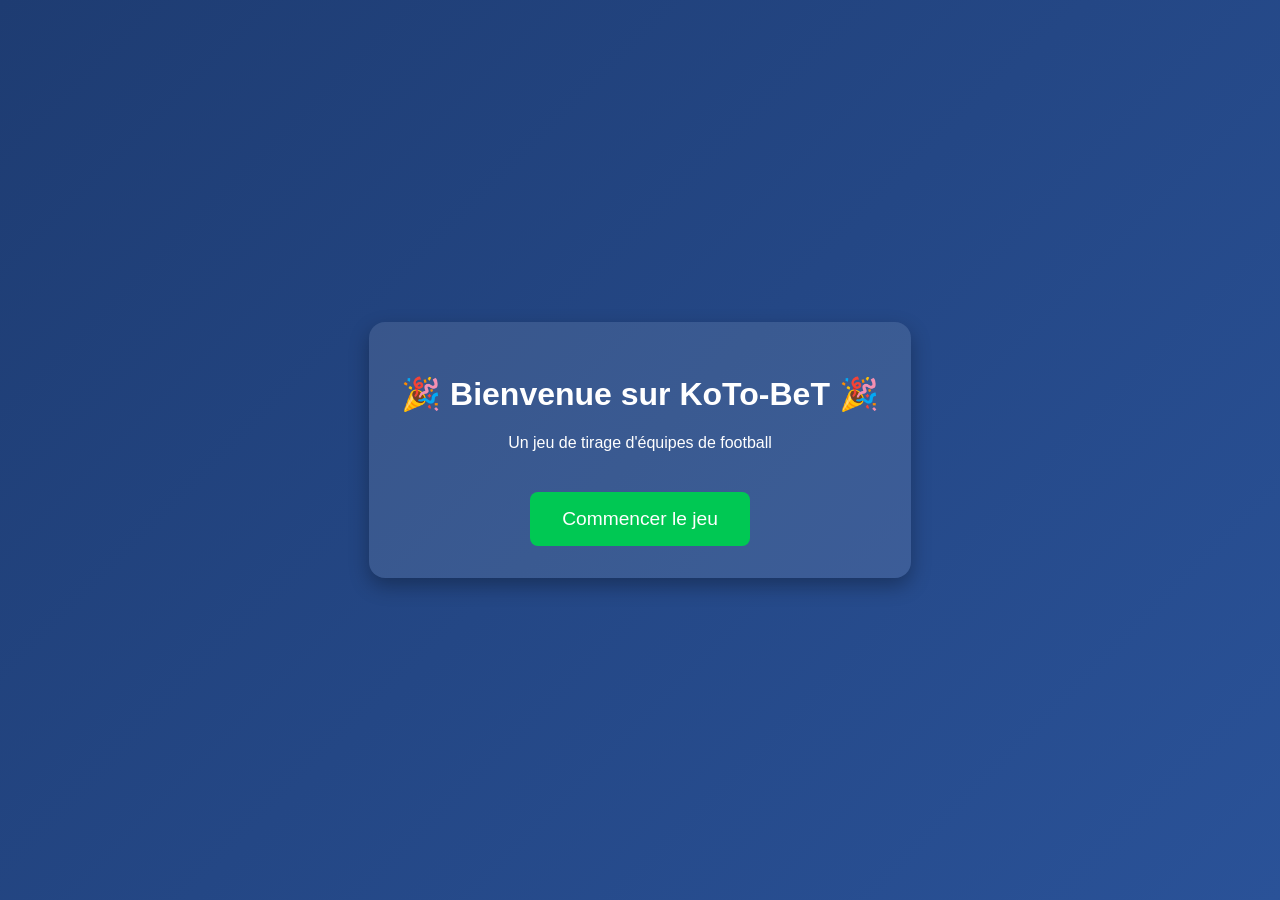
==== index.html @ b5f8fa7f "Add files via upload" ====
<!DOCTYPE html>
<html lang="fr">
<head>
  <meta charset="UTF-8" />
  <meta name="viewport" content="width=device-width, initial-scale=1.0" />
  <title>Bienvenue sur KoTo-BeT</title>
  <link rel="stylesheet" href="welcome.css" />
  <link rel="icon" type="image/png"  href="ChatGPT Image 29 avr. 2025, 20_20_49.png" />
</head>
<body>
  <div class="welcome-container">
    <h1>🎉 Bienvenue sur KoTo-BeT 🎉</h1>
    <p>Un jeu de tirage d'équipes de football</p>
    <a href="welcomes.html" class="start-btn">Commencer le jeu</a>
  </div>
</body>
</html>
---- welcome.css ----
body {
    margin: 0;
    padding: 0;
    font-family: 'Segoe UI', sans-serif;
    background: linear-gradient(135deg, #1e3c72, #2a5298);
    height: 100vh;
    display: flex;
    justify-content: center;
    align-items: center;
    color: white;
  }
  
  .welcome-container {
    text-align: center;
    background: rgba(255, 255, 255, 0.1);
    padding: 2rem;
    border-radius: 1rem;
    box-shadow: 0 8px 20px rgba(0, 0, 0, 0.3);
    transition: 1s;
  }
  
  .start-btn {
    display: inline-block;
    margin-top: 1.5rem;
    padding: 1rem 2rem;
    background: #00c853;
    color: white;
    font-size: 1.2rem;
    text-decoration: none;
    border-radius: 8px;
    transition: background 0.3s;
  }
  
  .start-btn:hover {
    background: #00a043;
  }
  .welcome-container:hover {
    font-size:25px ;
  }
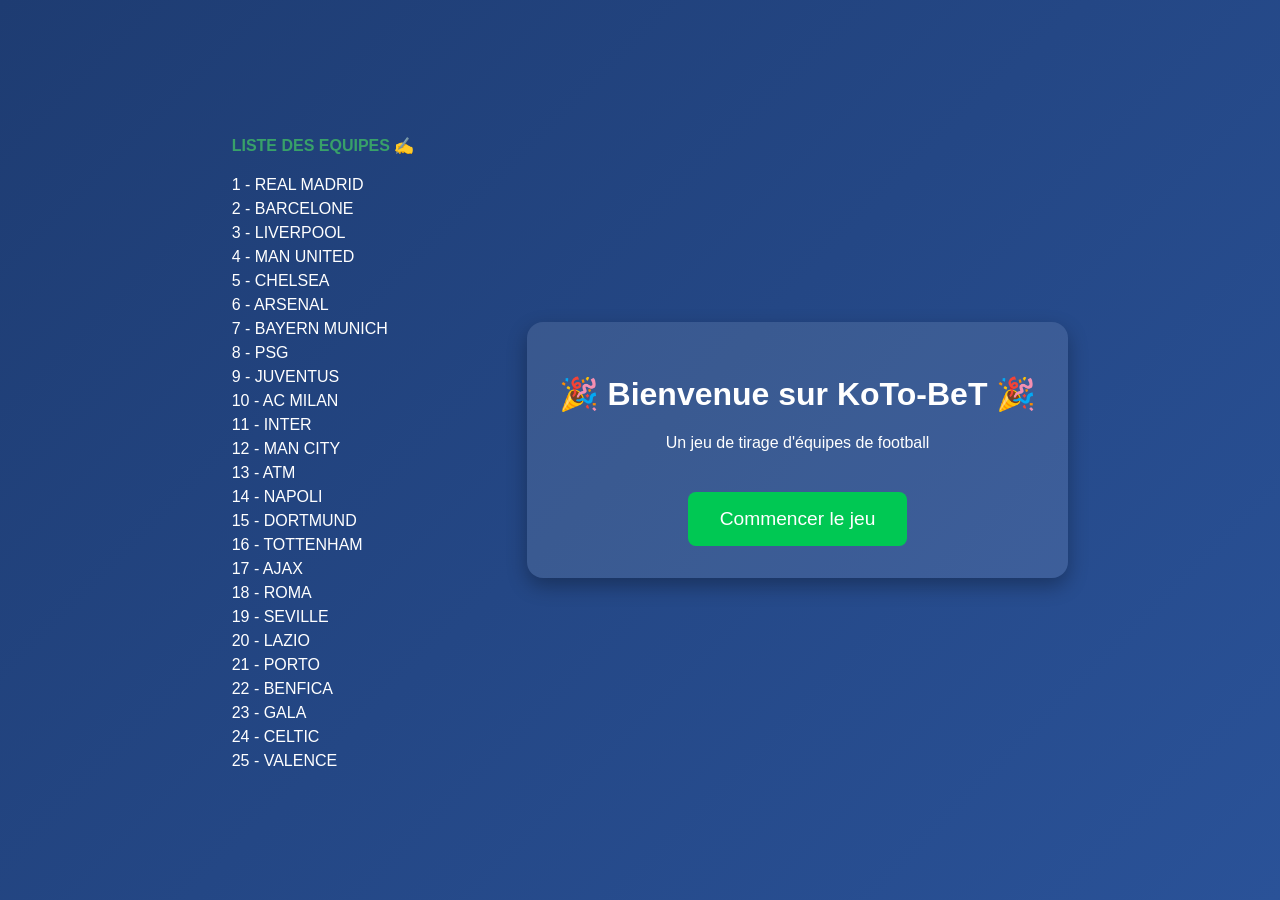
==== commit 0426cd97: "Mon premier commit" ====
--- a/index.html
+++ b/index.html
@@ -1,17 +1,56 @@
-<!DOCTYPE html>
-<html lang="fr">
-<head>
-  <meta charset="UTF-8" />
-  <meta name="viewport" content="width=device-width, initial-scale=1.0" />
-  <title>Bienvenue sur KoTo-BeT</title>
-  <link rel="stylesheet" href="welcome.css" />
-  <link rel="icon" type="image/png"  href="ChatGPT Image 29 avr. 2025, 20_20_49.png" />
-</head>
-<body>
-  <div class="welcome-container">
-    <h1>🎉 Bienvenue sur KoTo-BeT 🎉</h1>
-    <p>Un jeu de tirage d'équipes de football</p>
-    <a href="welcomes.html" class="start-btn">Commencer le jeu</a>
-  </div>
-</body>
-</html>
+<!DOCTYPE html>
+<html lang="fr">
+<head>
+  <meta charset="UTF-8" />
+  <meta name="viewport" content="width=device-width, initial-scale=1.0" />
+  <title>Bienvenue sur KoTo-BeT</title>
+  <link rel="stylesheet" href="welcome.css" />
+  <link rel="icon" type="image/png"  href="ChatGPT Image 29 avr. 2025, 20_20_49.png" />
+</head>
+<body>  <div class="container">
+  <div  class="list">
+    <h4>LISTE DES EQUIPES ✍️ </h4>
+    <ul>
+      <li> 1 - REAL MADRID</li>
+      <li> 2 - BARCELONE</li>
+      <li> 3 - LIVERPOOL</li>
+      <li> 4 - MAN UNITED</li>
+      <li> 5 - CHELSEA</li>
+      <li> 6 - ARSENAL</li>
+      <li> 7 - BAYERN MUNICH</li>
+      <li> 8 - PSG</li>
+      <li> 9 - JUVENTUS</li>
+      <li> 10 - AC MILAN</li>
+      <li> 11 - INTER</li>
+      <li> 12 - MAN CITY</li>
+      <li> 13 - ATM</li>
+      <li> 14 - NAPOLI</li>
+      <li> 15 - DORTMUND</li>
+      <li> 16 - TOTTENHAM</li>
+      <li> 17 - AJAX </li>
+      <li> 18 - ROMA </li>
+      <li> 19 - SEVILLE </li>
+      <li> 20 - LAZIO</li>
+      <li> 21 - PORTO</li>
+      <li> 22 - BENFICA</li>
+      <li> 23 - GALA</li>
+      <li> 24 - CELTIC</li>
+      <li> 25 - VALENCE</li>
+    </ul>
+
+  </div>
+</div>
+
+  <div class="welcome-container">
+    <h1>🎉 Bienvenue sur KoTo-BeT 🎉</h1>
+    <p>Un jeu de tirage d'équipes de football</p>
+    <a href="welcomes.html" class="start-btn">Commencer le jeu</a>
+  </div>
+  
+</body>
+</html>
+<!-- "REAL MADRID","BARCELONE","LIVERPOOL","MAN UNITED","CHELSEA",
+"ARSENAL","BAYERN MUNICH","PSG","JUVENTUS","AC MILAN",
+"INTER","MAN CITY","ATM","NAPOLI","DORTMUND","TOTTENHAM",
+"AJAX","ROMA","SEVILLE","LAZIO","PORTO","BENFICA","GALA",
+"CELTIC","VALENCE" -->
--- a/welcome.css
+++ b/welcome.css
@@ -1,39 +1,78 @@
-body {
-    margin: 0;
-    padding: 0;
-    font-family: 'Segoe UI', sans-serif;
-    background: linear-gradient(135deg, #1e3c72, #2a5298);
-    height: 100vh;
-    display: flex;
-    justify-content: center;
-    align-items: center;
-    color: white;
-  }
-  
-  .welcome-container {
-    text-align: center;
-    background: rgba(255, 255, 255, 0.1);
-    padding: 2rem;
-    border-radius: 1rem;
-    box-shadow: 0 8px 20px rgba(0, 0, 0, 0.3);
-    transition: 1s;
-  }
-  
-  .start-btn {
-    display: inline-block;
-    margin-top: 1.5rem;
-    padding: 1rem 2rem;
-    background: #00c853;
-    color: white;
-    font-size: 1.2rem;
-    text-decoration: none;
-    border-radius: 8px;
-    transition: background 0.3s;
-  }
-  
-  .start-btn:hover {
-    background: #00a043;
-  }
-  .welcome-container:hover {
-    font-size:25px ;
+ body {
+    margin: 0;
+    padding: 0;
+    font-family: 'Segoe UI', sans-serif;
+    background: linear-gradient(135deg, #1e3c72, #2a5298);
+    height: 100vh;
+    display: flex;
+    justify-content: center;
+    align-items: center;
+    color: white;
+  }
+  
+  .welcome-container {
+    text-align: center;
+    background: rgba(255, 255, 255, 0.1);
+    padding: 2rem;
+    border-radius: 1rem;
+    box-shadow: 0 8px 20px rgba(0, 0, 0, 0.3);
+    transition: 1s;
+  }
+  
+  .start-btn {
+    display: inline-block;
+    margin-top: 1.5rem;
+    padding: 1rem 2rem;
+    background: #00c853;
+    color: white;
+    font-size: 1.2rem;
+    text-decoration: none;
+    border-radius: 8px;
+    transition: background 0.3s;
+  }
+  
+  .start-btn:hover {
+    background: #00a043;
+  }
+  .welcome-container:hover {
+    font-size:25px ;
+  }
+
+  .container {
+    display: flex;
+    align-items: flex-start;
+    justify-content: flex-start;
+    padding: 20px;
+  }
+  
+  .list{
+    width: 200px;
+    color: white;
+    margin-right: 75px;
+  }
+  
+  .list ul {
+    list-style: none;
+    padding: 0;
+    
+  }
+  
+  .list li {
+    margin-bottom: 6px;
+    text-decoration: none;
+    transition: 0.7s;
+   
+  }
+  
+ li:hover{
+    background-color: #00c853;
+    border-radius: 3px;
+    color: black;
+    font-size: larger;
+  }
+
+  
+  h4 {
+    color: #38a169;
+   
   }
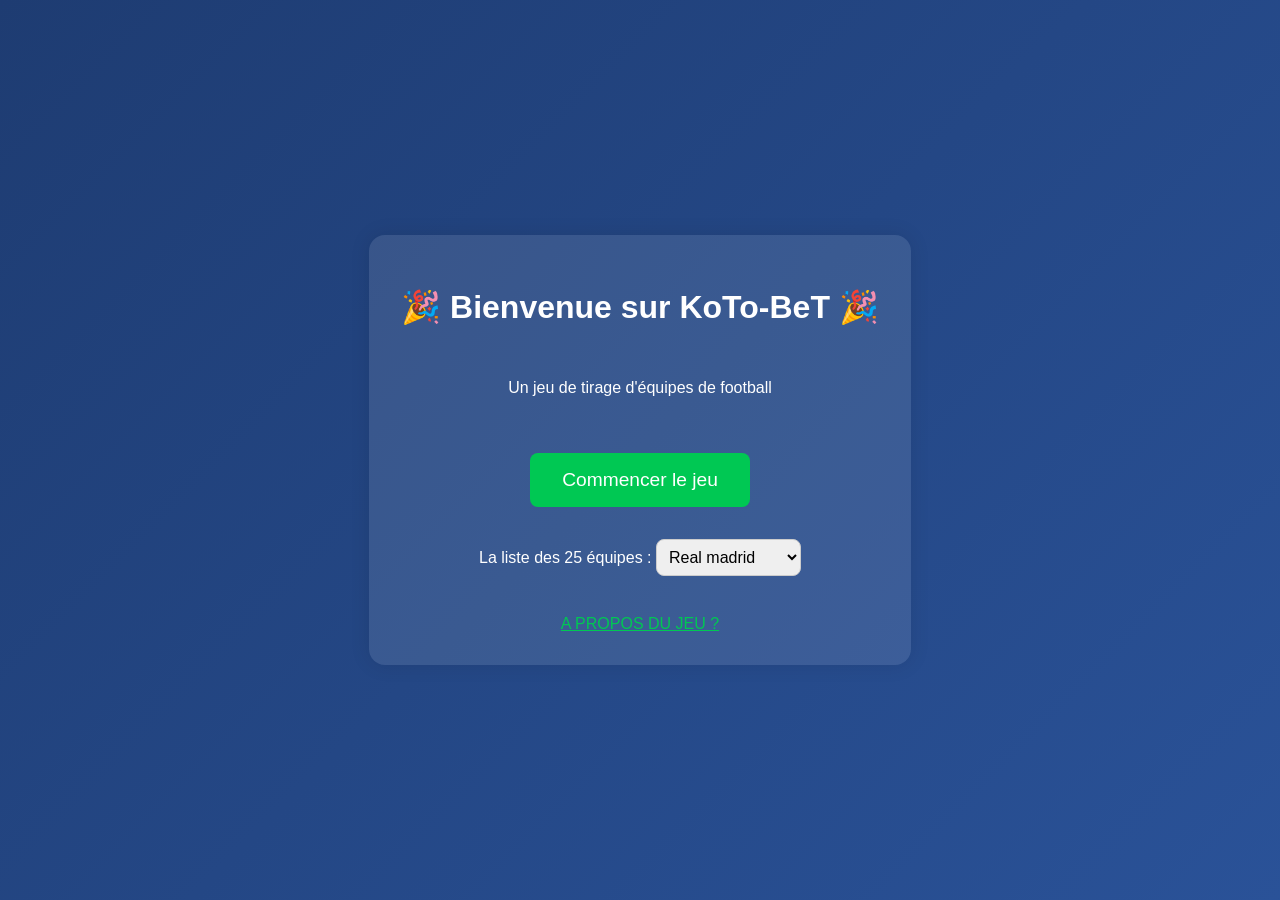
==== commit 614ffa94: "Ajout de nouveaux element" ====
--- a/index.html
+++ b/index.html
@@ -1,3 +1,4 @@
+
 <!DOCTYPE html>
 <html lang="fr">
 <head>
@@ -7,8 +8,8 @@
   <link rel="stylesheet" href="welcome.css" />
   <link rel="icon" type="image/png"  href="ChatGPT Image 29 avr. 2025, 20_20_49.png" />
 </head>
-<body>  <div class="container">
-  <div  class="list">
+<!-- <body>  <div class="container"> -->
+  <!-- <div  class="list">
     <h4>LISTE DES EQUIPES ✍️ </h4>
     <ul>
       <li> 1 - REAL MADRID</li>
@@ -18,7 +19,7 @@
       <li> 5 - CHELSEA</li>
       <li> 6 - ARSENAL</li>
       <li> 7 - BAYERN MUNICH</li>
-      <li> 8 - PSG</li>
+      <li> 8 - PSG  </li>
       <li> 9 - JUVENTUS</li>
       <li> 10 - AC MILAN</li>
       <li> 11 - INTER</li>
@@ -31,7 +32,7 @@
       <li> 18 - ROMA </li>
       <li> 19 - SEVILLE </li>
       <li> 20 - LAZIO</li>
-      <li> 21 - PORTO</li>
+      <li> 21 - PORTO </li>
       <li> 22 - BENFICA</li>
       <li> 23 - GALA</li>
       <li> 24 - CELTIC</li>
@@ -39,13 +40,46 @@
     </ul>
 
   </div>
-</div>
+</div> -->
 
   <div class="welcome-container">
     <h1>🎉 Bienvenue sur KoTo-BeT 🎉</h1>
     <p>Un jeu de tirage d'équipes de football</p>
     <a href="welcomes.html" class="start-btn">Commencer le jeu</a>
+  <div class="team" id="team">
+      <label for="team"> La liste des 25 équipes :</label>
+   <select id="team" name="team">
+     <option value=""> Real madrid</option>
+     <option value="">Barcelone </option>
+     <option value=""> Liverpool</option>
+     <option value="">Man united</option>
+     <option value="">Chelsea</option>
+     <option value="">Arsenal</option>
+     <option value="">Bayern munich</option>
+     <option value="">PSG</option>
+     <option value="">Juventus</option>
+     <option value="">AC Milan </option>          
+     <option value="">Inter</option>
+     <option value="">Man city</option>
+     <option value="">ATM</option>
+     <option value="">Napoli</option>
+     <option value="">Dortmund</option>
+     <option value="">Tothenham</option>
+     <option value="">Ajax</option>
+     <option value="">Roma</option>
+     <option value="">Seville</option>
+     <option value="">Lazio</option>
+     <option value="">Porto</option>
+     <option value="">Benfica</option>
+     <option value="">Galatasaray</option>
+     <option value="">Celtic</option>
+     <option value="">Valence</option>
+   </select>
   </div>
+  <a href="notice.html">A PROPOS DU JEU ?</a>
+  </div>
+
+ 
   
 </body>
 </html>
@@ -53,4 +87,7 @@
 "ARSENAL","BAYERN MUNICH","PSG","JUVENTUS","AC MILAN",
 "INTER","MAN CITY","ATM","NAPOLI","DORTMUND","TOTTENHAM",
 "AJAX","ROMA","SEVILLE","LAZIO","PORTO","BENFICA","GALA",
-"CELTIC","VALENCE" -->+"CELTIC","VALENCE" -->
+
+
+
--- a/welcome.css
+++ b/welcome.css
@@ -1,3 +1,4 @@
+
  body {
     margin: 0;
     padding: 0;
@@ -15,8 +16,12 @@
     background: rgba(255, 255, 255, 0.1);
     padding: 2rem;
     border-radius: 1rem;
-    box-shadow: 0 8px 20px rgba(0, 0, 0, 0.3);
-    transition: 1s;
+    box-shadow: 0 0 20px rgba(0, 0, 0, 0.1);
+    display: flex;
+    flex-direction: column;
+    gap: 1rem;
+    align-items: center;
+    
   }
   
   .start-btn {
@@ -34,9 +39,9 @@
   .start-btn:hover {
     background: #00a043;
   }
-  .welcome-container:hover {
+  /* .welcome-container:hover {
     font-size:25px ;
-  }
+  } */
 
   .container {
     display: flex;
@@ -75,4 +80,64 @@
   h4 {
     color: #38a169;
    
-  }+  }
+ body {
+    margin: 0;
+    padding: 0;
+    font-family: 'Segoe UI', sans-serif;
+    background: linear-gradient(135deg, #1e3c72, #2a5298);
+    height: 100vh;
+    display: flex;
+    justify-content: center;
+    align-items: center;
+    color: white;
+  }
+
+  
+.team {
+  margin-top: 1rem;
+}
+
+select {
+  padding: 0.5rem;
+  font-size: 1rem;
+  border-radius: 8px;
+  border: 1px solid #ccc;
+}
+
+a {
+ margin-top: 23px;
+  color: #00c853;
+}
+
+a:hover {
+  color: black;
+}
+  /* .welcome-container {
+    text-align: center;
+    background: rgba(255, 255, 255, 0.1);
+    padding: 2rem;
+    border-radius: 1rem;
+    box-shadow: 0 8px 20px rgba(0, 0, 0, 0.3);
+    transition: 1s;
+  }
+  
+  .start-btn {
+    display: inline-block;
+    margin-top: 1.5rem;
+    padding: 1rem 2rem;
+    background: #00c853;
+    color: white;
+    font-size: 1.2rem;
+    text-decoration: none;
+    border-radius: 8px;
+    transition: background 0.3s;
+  }
+  
+  .start-btn:hover {
+    background: #00a043;
+  }
+
+  .welcome-container:hover {
+    font-size:25px ;
+  } */
